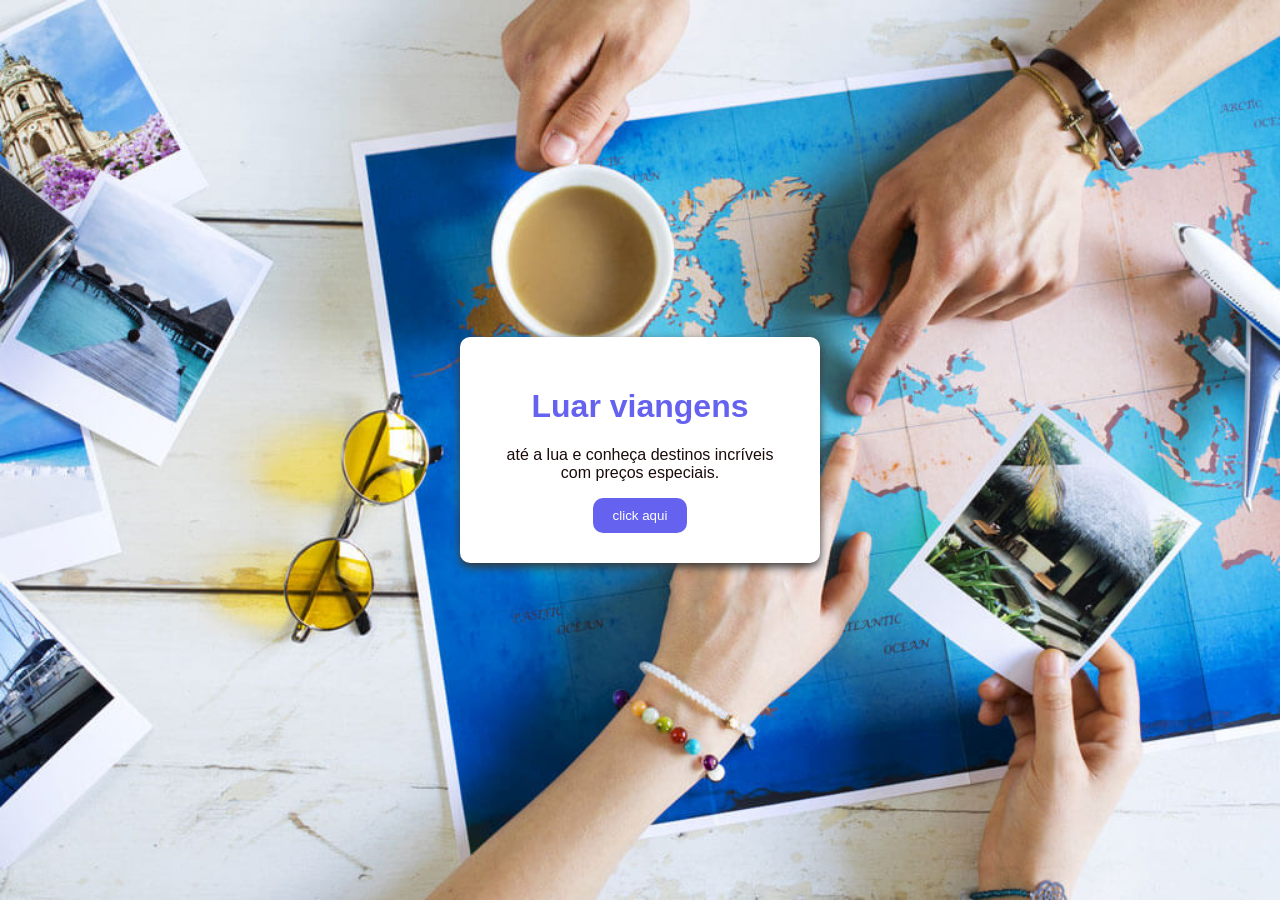
==== Atividade Style/Estilo.HTML @ 56bad373 "Add files via upload" ====
<!DOCTYPE html>
<html lang="en">
<head>
    <meta charset="UTF-8">
    <meta name="viewport" content="width=device-width, initial-scale=1.0">
    <link rel="stylesheet" href="Estilo.css">
    <title>Agência de Viagens</title>
</head>
<body>
    <div class="caixa">
        <h1>Luar viangens</h1>

        <p>até a lua e conheça destinos incríveis com preços especiais.</p>

        <button>click aqui</button>
    </div>
    
</body>
</html>
---- Atividade Style/Estilo.css ----
:root {
--cor-primaria: #120ee7a6; 
--cor-secundaria: #ece50dd8; 
--cor-fundo:  #ffffff; 
--cor-texto:  #1a0a0a; 
--cor-branca:  #ffffff; 

--fonte-principal: Arial, sans-serif;

--borda-radius: 10px; 
--sombra: 0 4px 10px rgb(56, 55, 55); 

}

body {
    margin: 0;
    padding: 0;
    font-family: var(--fonte-principal);
    /*background-color: var(--cor-fundo);*/
    color: var(--cor-texto);
    background-image: url(agenciaturismo.jpg);
    background-size: cover;
    background-position: center;
    background-repeat: no-repeat;


    display: flex;
    justify-content: center;
    align-items: center;
    height: 100vh;

}

.caixa{

background-color: var(--cor-branca);
padding: 30px;
border-radius: var(--borda-radius);
box-shadow: var(--sombra);
text-align: center;
width: 300px;

}

h1{
color: var(--cor-primaria);
}

button{
background-color: var(--cor-primaria);
color: white;
border: none;
padding: 10px 20px;
border-radius: var(--borda-radius);
cursor: pointer;
}

button:hover {
background-color: var(--cor-secundaria);

}
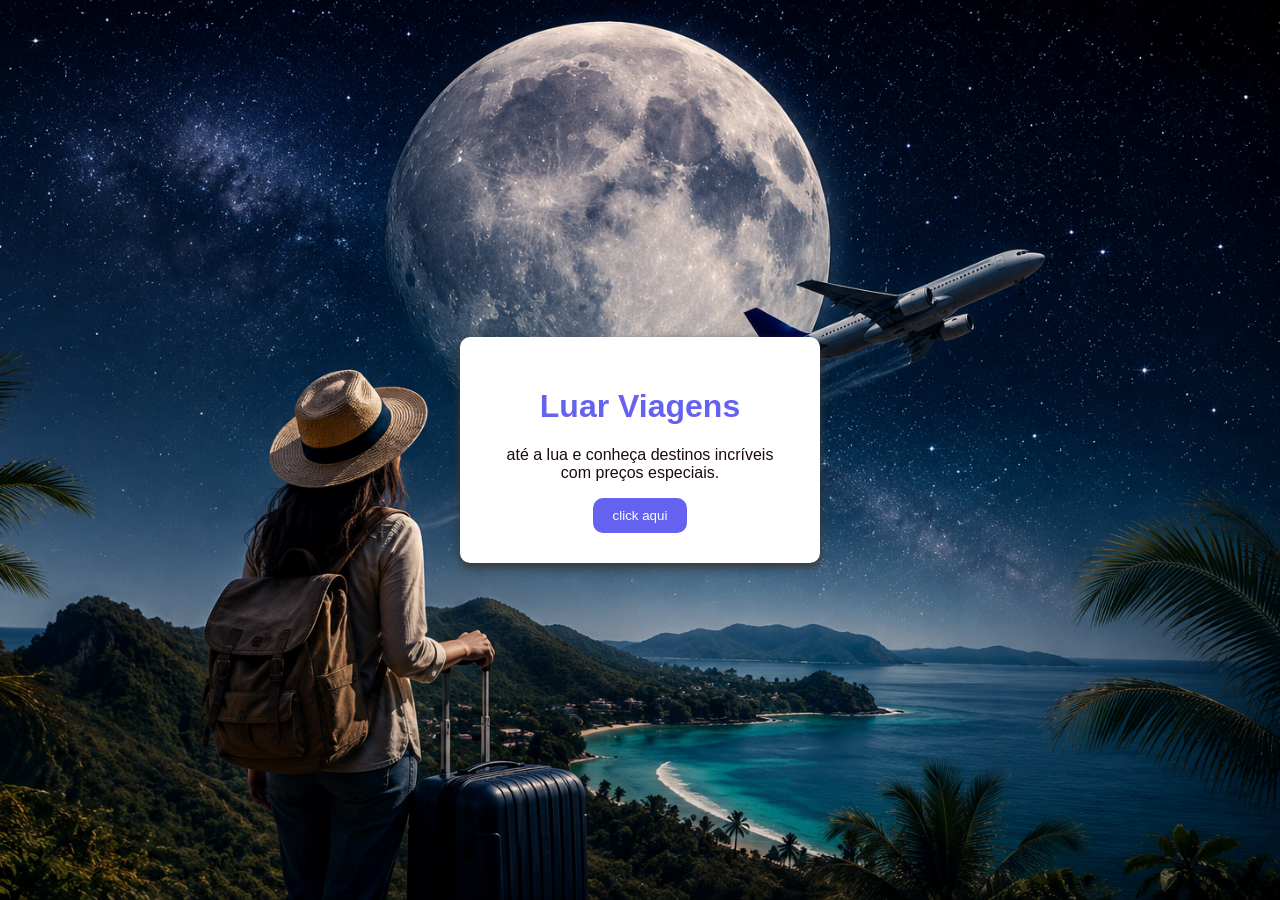
==== commit d15dfae4: "Add files via upload" ====
--- a/Atividade Style/Estilo.HTML
+++ b/Atividade Style/Estilo.HTML
@@ -8,7 +8,7 @@
 </head>
 <body>
     <div class="caixa">
-        <h1>Luar viangens</h1>
+        <h1>Luar Viagens</h1>
 
         <p>até a lua e conheça destinos incríveis com preços especiais.</p>
 
--- a/Atividade Style/Estilo.css
+++ b/Atividade Style/Estilo.css
@@ -18,7 +18,7 @@
     font-family: var(--fonte-principal);
     /*background-color: var(--cor-fundo);*/
     color: var(--cor-texto);
-    background-image: url(agenciaturismo.jpg);
+    background-image: url(Viagem\ a\ Lua.png);
     background-size: cover;
     background-position: center;
     background-repeat: no-repeat;
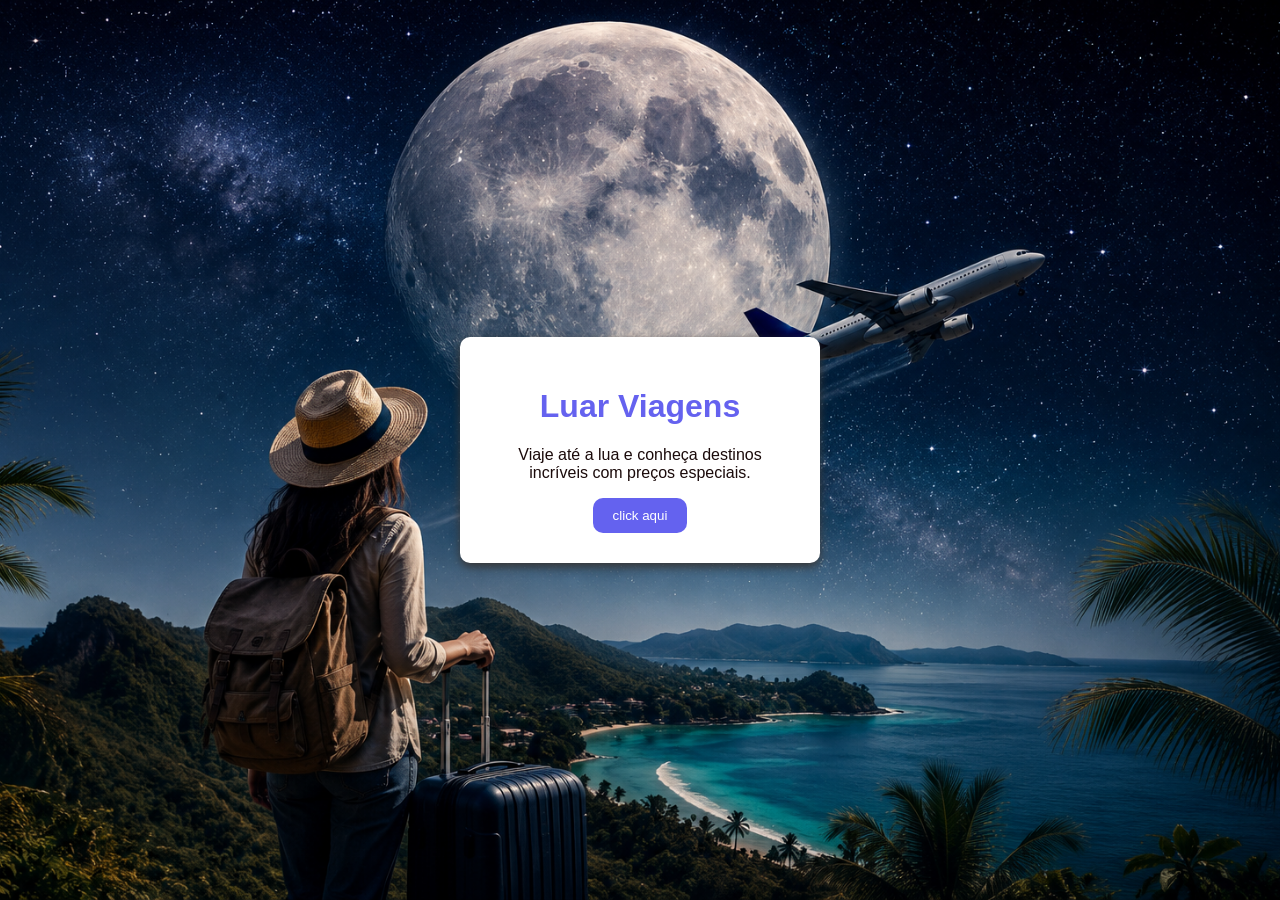
==== commit acb96bee: "Add files via upload" ====
--- a/Atividade Style/Estilo.HTML
+++ b/Atividade Style/Estilo.HTML
@@ -10,7 +10,7 @@
     <div class="caixa">
         <h1>Luar Viagens</h1>
 
-        <p>até a lua e conheça destinos incríveis com preços especiais.</p>
+        <p>Viaje até a lua e conheça destinos incríveis com preços especiais.</p>
 
         <button>click aqui</button>
     </div>
